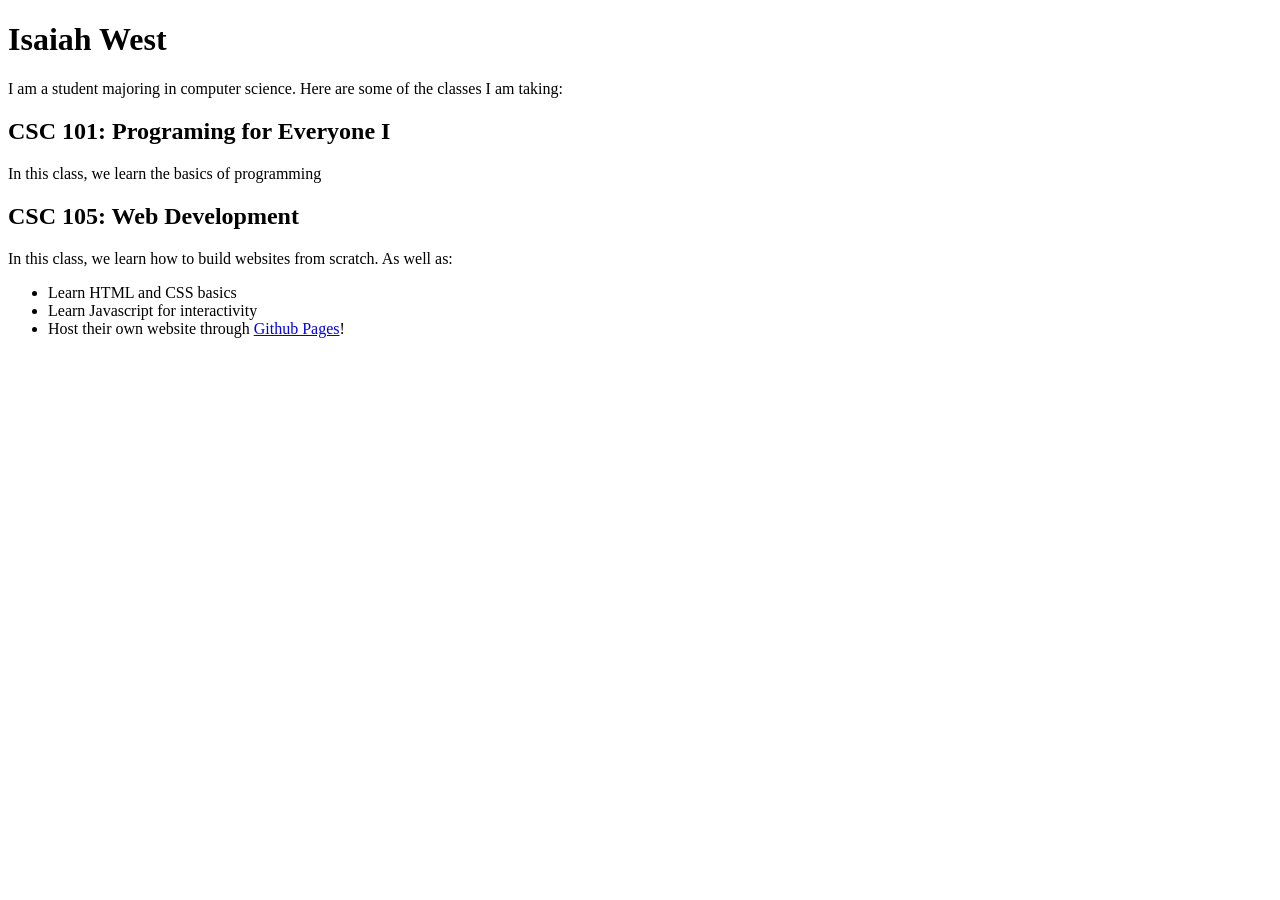
==== index.html @ 0cfdfc29 "Rename Aboutme.html to index.html" ====
<!DOCTYPE html>
<html lang="en">
<head>
	<title>About Me</title>
</head>
<body>
	
	<h1>Isaiah West</h1>
	<p>I am a student majoring in computer science. Here are some of the classes I am taking:</p>
	
	<h2>CSC 101: Programing for Everyone I</h2>
	<p>In this class, we learn the basics of programming</p>
	
	<h2>CSC 105: Web Development</h2>
	<p>In this class, we learn how to build websites from scratch. As well as:</p>
	
	<ul>
		<li>Learn HTML and CSS basics</li>
		<li>Learn Javascript for interactivity</li>
		<li>Host their own website through <a href="https://github.com" target="_blank">Github Pages</a>!</li>
	</ul>

</body>
</html>
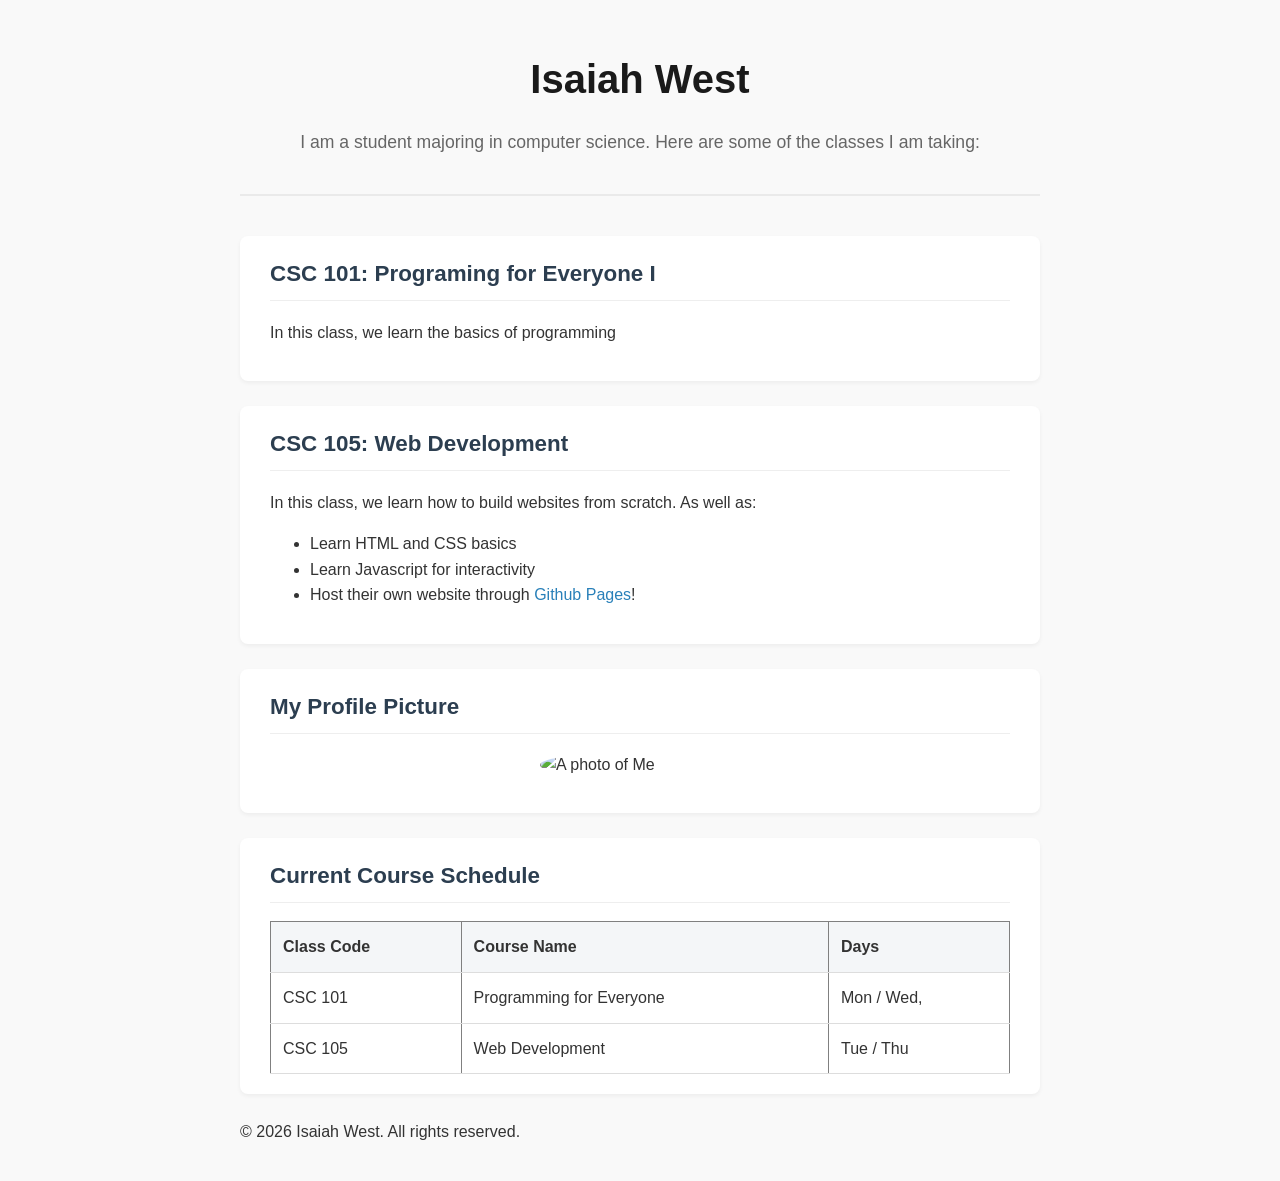
==== commit fc81bc47: "Rename Aboutme.html to index.html" ====
--- a/index.html
+++ b/index.html
@@ -2,23 +2,66 @@
 <html lang="en">
 <head>
 	<title>About Me</title>
+	<link href="stylish.css" rel="stylesheet">
 </head>
 <body>
 	
-	<h1>Isaiah West</h1>
-	<p>I am a student majoring in computer science. Here are some of the classes I am taking:</p>
+	<header>
+		<h1>Isaiah West</h1>
+		<p>I am a student majoring in computer science. Here are some of the classes I am taking:</p>
+	</header>
 	
-	<h2>CSC 101: Programing for Everyone I</h2>
-	<p>In this class, we learn the basics of programming</p>
+	<main>
+		<section>
+			<h2>CSC 101: Programing for Everyone I</h2>
+			<p>In this class, we learn the basics of programming</p>
 	
-	<h2>CSC 105: Web Development</h2>
-	<p>In this class, we learn how to build websites from scratch. As well as:</p>
+		</section>
+		
+		<section>
+			<h2>CSC 105: Web Development</h2>
+			<p>In this class, we learn how to build websites from scratch. As well as:</p>
+			<ul>
+				<li>Learn HTML and CSS basics</li>
+				<li>Learn Javascript for interactivity</li>
+				<li>Host their own website through <a href="https://github.com" target="_blank">Github Pages</a>!</li>
+			</ul>
+		</section>
+		
+		<section>
+			<h2>My Profile Picture</h2>
+			<img src="profile.jpg" alt="A photo of Me" width="200">
+		</section>
+		
+		<section>
+			<h2>Current Course Schedule</h2>
+			<table border="1">
+				<thead>
+					<tr>
+						<th>Class Code</th>
+						<th>Course Name</th>
+						<th>Days</th>
+					</tr>
+				</thead>
+				<tbody>
+					<tr>
+						<td>CSC 101</td>
+						<td>Programming for Everyone</td>
+						<td>Mon / Wed,</td>
+					</tr>
+					<tr>
+						<td>CSC 105</td>
+						<td>Web Development</td>
+						<td>Tue / Thu</td>
+					</tr>
+				</tbody>
+			</table>
+		</section>
+	<main>
 	
-	<ul>
-		<li>Learn HTML and CSS basics</li>
-		<li>Learn Javascript for interactivity</li>
-		<li>Host their own website through <a href="https://github.com" target="_blank">Github Pages</a>!</li>
-	</ul>
-
+	<footer>
+		<p>&copy; 2026 Isaiah West. All rights reserved.</p>
+	</footer>	
+		
 </body>
 </html>
--- a/stylish.css
+++ b/stylish.css
@@ -0,0 +1,77 @@
+
+body {
+    font-family: -apple-system, BlinkMacSystemFont, "Segoe UI", Roboto, Helvetica, Arial, sans-serif;
+    line-height: 1.6;
+    color: #333333;
+    max-width: 800px;
+    margin: 0 auto;
+    padding: 20px;
+    background-color: #f9f9f9;
+}
+
+header {
+    text-align: center;
+    margin-bottom: 40px;
+    border-bottom: 2px solid #eaeaea;
+    padding-bottom: 20px;
+}
+
+header h1 {
+    color: #1a1a1a;
+    font-size: 2.5rem;
+    margin-bottom: 5px;
+}
+
+header p {
+    color: #666666;
+    font-size: 1.1rem;
+}
+
+section {
+    background: #ffffff;
+    padding: 20px 30px;
+    margin-bottom: 25px;
+    border-radius: 8px;
+    box-shadow: 0 2px 4px rgba(0, 0, 0, 0.05);
+}
+
+section h2 {
+    color: #2c3e50;
+    font-size: 1.4rem;
+    border-bottom: 1px solid #eee;
+    padding-bottom: 8px;
+    margin-top: 0;
+}
+
+img {
+    display: block;
+    margin: 15px auto;
+    border-radius: 50%;
+    object-fit: cover;
+}
+
+table {
+    width: 100%;
+    border-collapse: collapse;
+    margin-top: 15px;
+}
+
+th, td {
+    padding: 12px;
+    text-align: left;
+    border-bottom: 1px solid #ddd;
+}
+
+th {
+    background-color: #f4f6f8;
+    color: #333333;
+}
+
+a {
+    color: #2980b9;
+    text-decoration: none;
+}
+
+a:hover {
+    text-decoration: underline;
+}
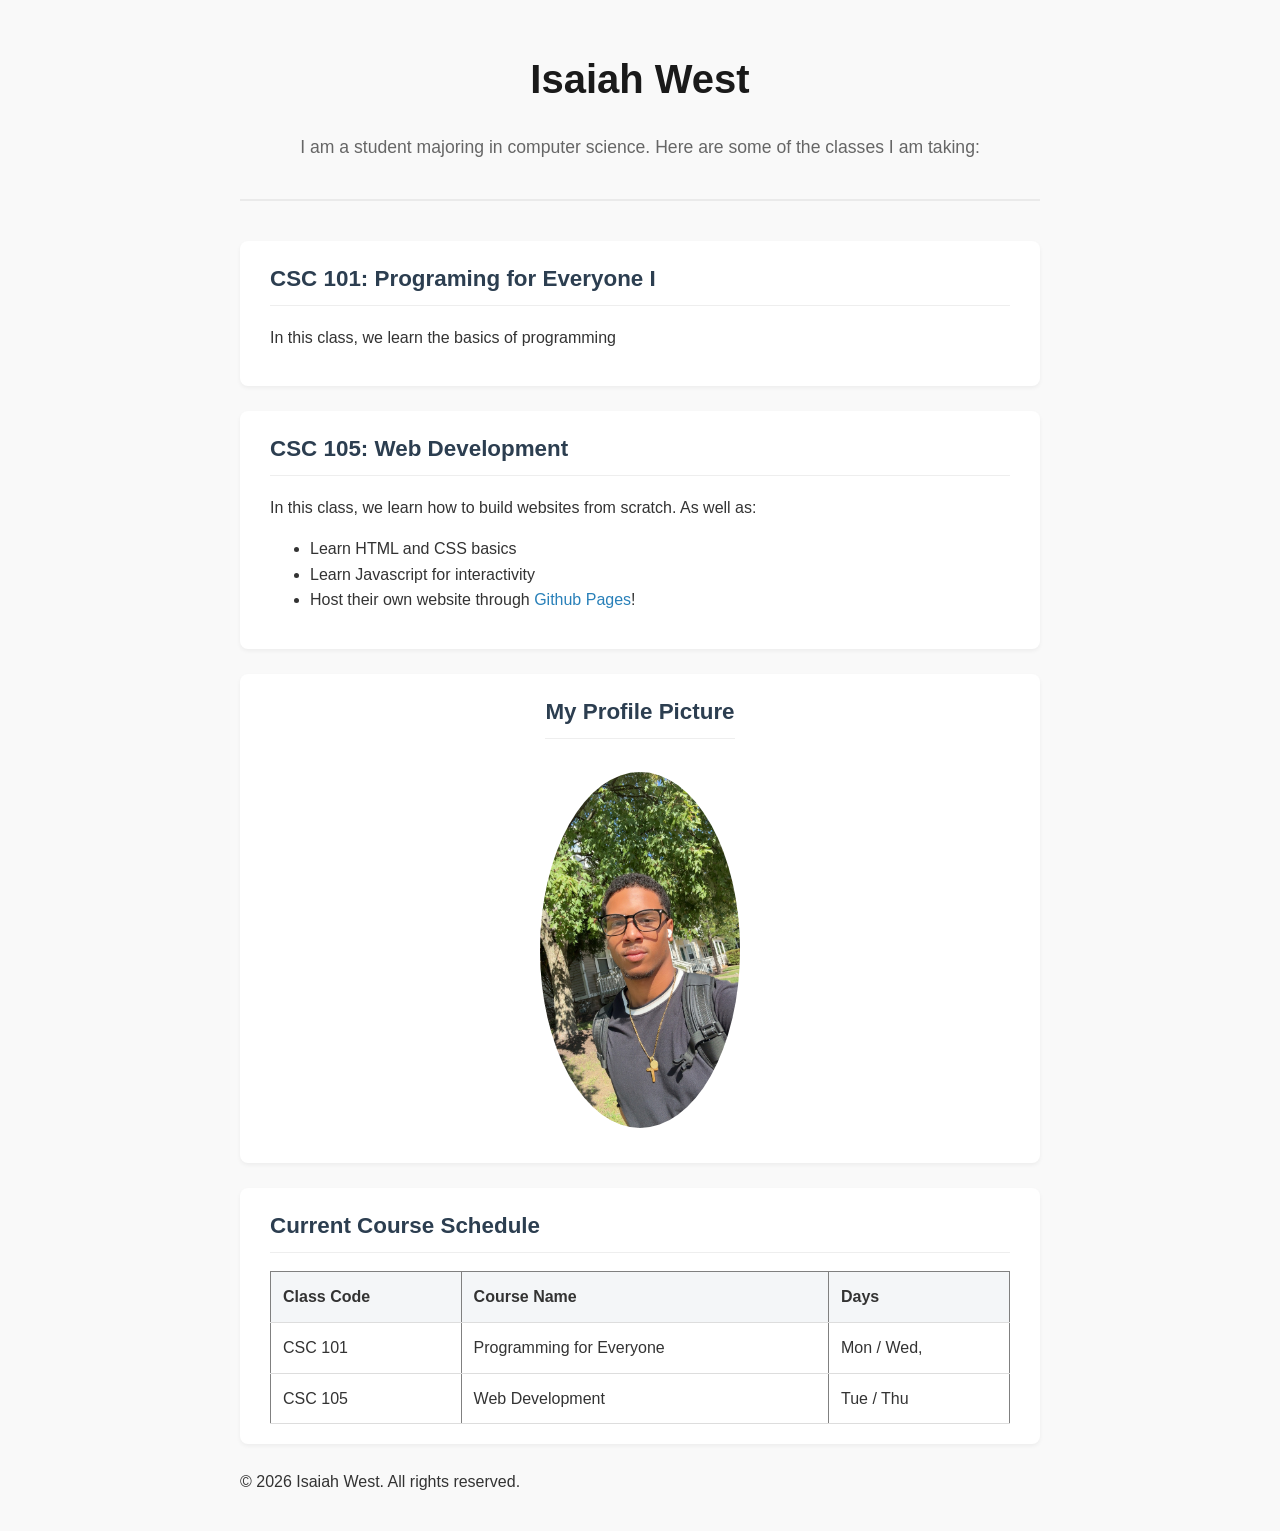
==== commit 9c4fb757: "Rename HW3.html to index.html" ====
--- a/index.html
+++ b/index.html
@@ -2,7 +2,7 @@
 <html lang="en">
 <head>
 	<title>About Me</title>
-	<link href="stylish.css" rel="stylesheet">
+	<link href="HW3.css" rel="stylesheet">
 </head>
 <body>
 	
@@ -28,7 +28,7 @@
 			</ul>
 		</section>
 		
-		<section>
+		<section class="flex-section">
 			<h2>My Profile Picture</h2>
 			<img src="profile.jpg" alt="A photo of Me" width="200">
 		</section>
--- a/HW3.css
+++ b/HW3.css
@@ -0,0 +1,93 @@
+body {
+    font-family: -apple-system, BlinkMacSystemFont, "Segoe UI", Roboto, Helvetica, Arial, sans-serif;
+    line-height: 1.6;
+    color: #333333;
+    max-width: 800px;
+    margin: 0 auto;
+    padding: 20px;
+    background-color: #f9f9f9;
+}
+
+header {
+    text-align: center;
+    margin-bottom: 40px;
+    border-bottom: 2px solid #eaeaea;
+    padding-bottom: 20px;
+	
+	display: flex;
+    flex-direction: column;
+    align-items: center;
+    justify-content: center;
+}
+
+header h1 {
+    color: #1a1a1a;
+    font-size: 2.5rem;
+    margin-bottom: 5px;
+}
+
+header p {
+    color: #666666;
+    font-size: 1.1rem;
+}
+
+section {
+    background: #ffffff;
+    padding: 20px 30px;
+    margin-bottom: 25px;
+    border-radius: 8px;
+    box-shadow: 0 2px 4px rgba(0, 0, 0, 0.05);
+}
+
+section h2 {
+    color: #2c3e50;
+    font-size: 1.4rem;
+    border-bottom: 1px solid #eee;
+    padding-bottom: 8px;
+    margin-top: 0;
+}
+
+img {
+    display: block;
+    margin: 15px auto;
+    border-radius: 50%;
+    object-fit: cover;
+}
+
+table {
+    width: 100%;
+    border-collapse: collapse;
+    margin-top: 15px;
+}
+
+th, td {
+    padding: 12px;
+    text-align: left;
+    border-bottom: 1px solid #ddd;
+}
+
+th {
+    background-color: #f4f6f8;
+    color: #333333;
+}
+
+a {
+    color: #2980b9;
+    text-decoration: none;
+}
+
+a:hover {
+    text-decoration: underline;
+}
+
+tr:hover {
+	background-color: #f1f1f1;
+	transition: background-color 0.2s ease;
+}
+
+.flex-section {
+	display: flex;
+	flex-direction: column;
+	align-items: center;
+	text-align: center;
+}
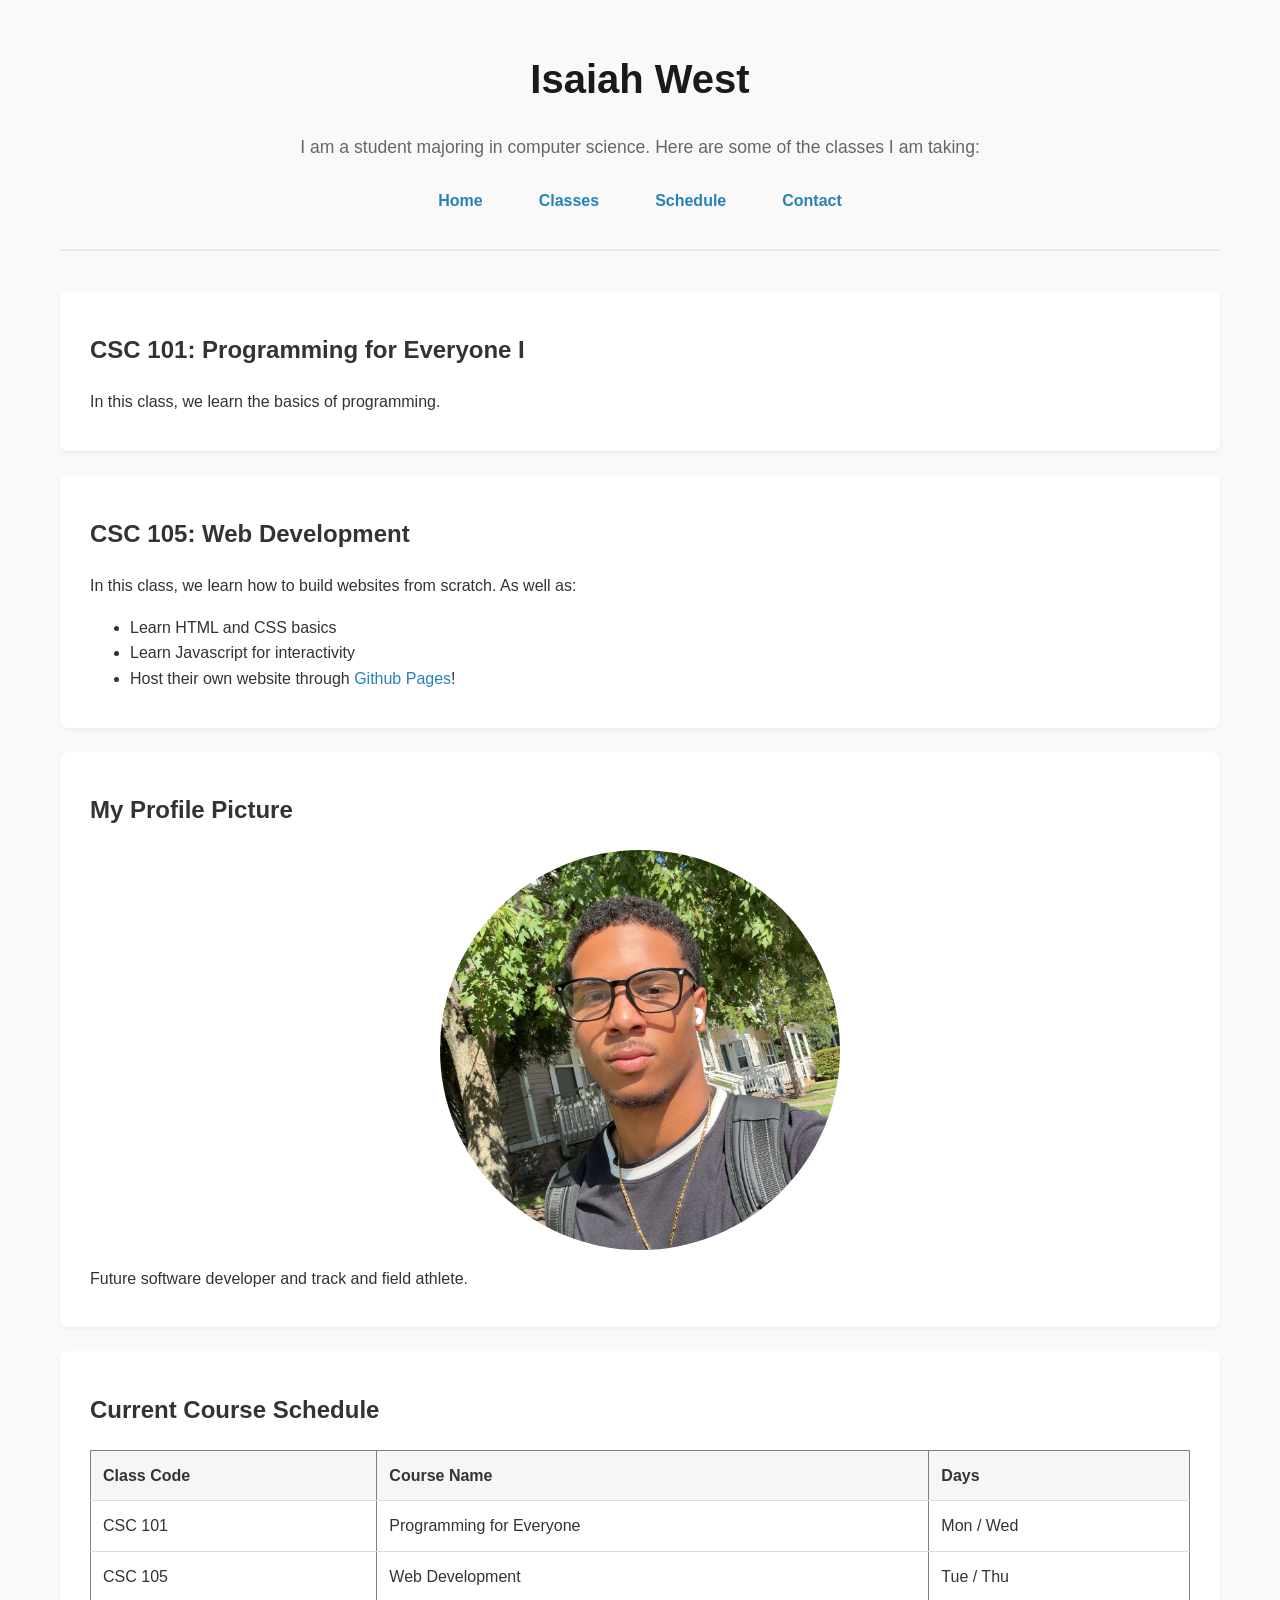
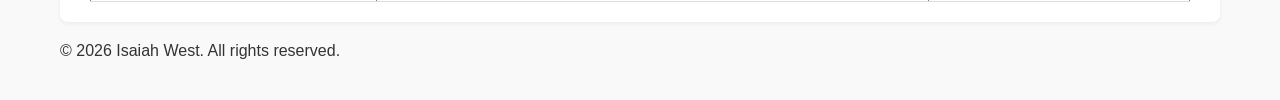
==== commit ea79ebb8: "Rename HW4.html to index.html" ====
--- a/index.html
+++ b/index.html
@@ -1,24 +1,33 @@
 <!DOCTYPE html>
 <html lang="en">
 <head>
-	<title>About Me</title>
-	<link href="HW3.css" rel="stylesheet">
+	<meta charset="UTF-8">
+	<meta name="viewport" content="width=device-width, initial-scale=1.0">
+	<title>About Me - Isaiah West</title>
+	<link href="HW4.css" rel="stylesheet">
 </head>
 <body>
 	
 	<header>
 		<h1>Isaiah West</h1>
 		<p>I am a student majoring in computer science. Here are some of the classes I am taking:</p>
+		<nav>
+			<ul class="nav-links">
+				<li><a href="#">Home</a></li>
+				<li><a href="#">Classes</a></li>
+				<li><a href="#">Schedule</a></li>
+				<li><a href="#">Contact</a></li>
+			</ul>
+		</nav>
 	</header>
 	
-	<main>
-		<section>
-			<h2>CSC 101: Programing for Everyone I</h2>
-			<p>In this class, we learn the basics of programming</p>
-	
+	<main class="content-container">
+		<section class="card">
+			<h2>CSC 101: Programming for Everyone I</h2>
+			<p>In this class, we learn the basics of programming.</p>
 		</section>
 		
-		<section>
+		<section class="card">
 			<h2>CSC 105: Web Development</h2>
 			<p>In this class, we learn how to build websites from scratch. As well as:</p>
 			<ul>
@@ -28,12 +37,18 @@
 			</ul>
 		</section>
 		
-		<section class="flex-section">
+		<section class="card flex-section">
 			<h2>My Profile Picture</h2>
-			<img src="profile.jpg" alt="A photo of Me" width="200">
+			<img 
+				src="profile.jpg" 
+				srcset="profile.jpg 400w, profile.jpg 800w" 
+				sizes="(max-width: 600px) 150px, 200px"
+				alt="A photo of Me" 
+				class="responsive-img">
+			<p>Future software developer and track and field athlete.</p>
 		</section>
 		
-		<section>
+		<section class="card">
 			<h2>Current Course Schedule</h2>
 			<table border="1">
 				<thead>
@@ -47,7 +62,7 @@
 					<tr>
 						<td>CSC 101</td>
 						<td>Programming for Everyone</td>
-						<td>Mon / Wed,</td>
+						<td>Mon / Wed</td>
 					</tr>
 					<tr>
 						<td>CSC 105</td>
@@ -57,7 +72,7 @@
 				</tbody>
 			</table>
 		</section>
-	<main>
+	</main>
 	
 	<footer>
 		<p>&copy; 2026 Isaiah West. All rights reserved.</p>
--- a/HW4.css
+++ b/HW4.css
@@ -0,0 +1,201 @@
+
+* {
+    box-sizing: border-box;
+}
+
+body {
+    font-family: -apple-system, BlinkMacSystemFont, "Segoe UI", Roboto, Helvetica, Arial, sans-serif;
+    line-height: 1.6;
+    color: #333333;
+    max-width: 1200px;
+    margin: 0 auto;
+    padding: 20px;
+    background-color: #f9f9f9;
+}
+
+header {
+    text-align: center;
+    margin-bottom: 40px;
+    border-bottom: 2px solid #eaeaea;
+    padding-bottom: 20px;
+    display: flex;
+    flex-direction: column;
+    align-items: center;
+    justify-content: center;
+}
+
+header h1 {
+    color: #1a1a1a;
+    font-size: 2.5rem;
+    margin-bottom: 5px;
+}
+
+header p {
+    color: #666666;
+    font-size: 1.1rem;
+    margin-bottom: 1rem;
+}
+
+
+.nav-links {
+    list-style: none;
+    display: flex;
+    justify-content: center;
+    gap: 1.5rem;
+    padding: 0;
+    margin-top: 10px;
+}
+
+.nav-links a {
+    color: #2980b9;
+    text-decoration: none;
+    font-weight: bold;
+    padding: 0.5rem 1rem;
+    border-radius: 4px;
+    transition: background-color 0.3s;
+}
+
+.nav-links a:hover {
+    background-color: #e2e8f0;
+    text-decoration: underline;
+}
+
+.content-container {
+    display: flex;
+    flex-wrap: wrap;
+    gap: 1.5rem;
+    justify-content: center;
+}
+
+.card {
+    background: #ffffff;
+    padding: 20px 30px;
+    border-radius: 8px;
+    box-shadow: 0 2px 4px rgba(0, 0, 0, 0.05);
+    flex: 1 1 100%; 
+
+section h2 {
+    color: #2c3e50;
+    font-size: 1.4rem;
+    border-bottom: 1px solid #eee;
+    padding-bottom: 8px;
+    margin-top: 0;
+}
+
+.responsive-img {
+    display: block;
+    margin: 15px auto;
+    border-radius: 50%;
+    object-fit: cover;
+    width: 400px;
+    height: 400px;
+}
+
+table {
+    width: 100%;
+    border-collapse: collapse;
+    margin-top: 15px;
+}
+
+th, td {
+    padding: 12px;
+    text-align: left;
+    border-bottom: 1px solid #ddd;
+}
+
+th {
+    background-color: #f4f6f8;
+    color: #333333;
+}
+
+a {
+    color: #2980b9;
+    text-decoration: none;
+}
+
+a:hover {
+    text-decoration: underline;
+}
+
+tr:hover {
+    background-color: #f1f1f1;
+    transition: background-color 0.2s ease;
+}
+
+.flex-section {
+    display: flex;
+    flex-direction: column;
+    align-items: center;
+    text-align: center;
+}
+
+footer {
+    text-align: center;
+    padding: 20px;
+    margin-top: 40px;
+    border-top: 2px solid #eaeaea;
+    color: #666666;
+}
+
+@media screen and (max-width: 600px) {
+    body {
+        padding: 10px;
+        font-size: 16px;
+    }
+
+    .content-container {
+        flex-direction: column;
+    }
+
+    .card {
+        flex: 1 1 100%;
+        text-align: center;
+    }
+
+    .nav-links {
+        flex-direction: column;
+        gap: 0.5rem;
+        width: 100%;
+    }
+
+    .nav-links a {
+        display: block;
+        padding: 1rem;
+        background-color: #f1f5f9;
+        font-size: 1.1rem;
+    }
+}
+
+@media screen and (min-width: 601px) and (max-width: 1024px) {
+    body {
+        font-size: 15px;
+    }
+
+    .card {
+        flex: 1 1 calc(50% - 1.5rem);
+    }
+
+    .nav-links {
+        flex-direction: row;
+    }
+}
+
+@media screen and (min-width: 1025px) {
+    body {
+        font-size: 16px;
+        padding: 40px;
+    }
+
+    .content-container {
+        gap: 2.5rem; 
+        padding: 2rem 0;
+    }
+
+    .card {
+        flex: 1 1 calc(33.333% - 2.5rem); 
+
+    .nav-links {
+        flex-direction: row;
+        gap: 2rem;
+    }
+}
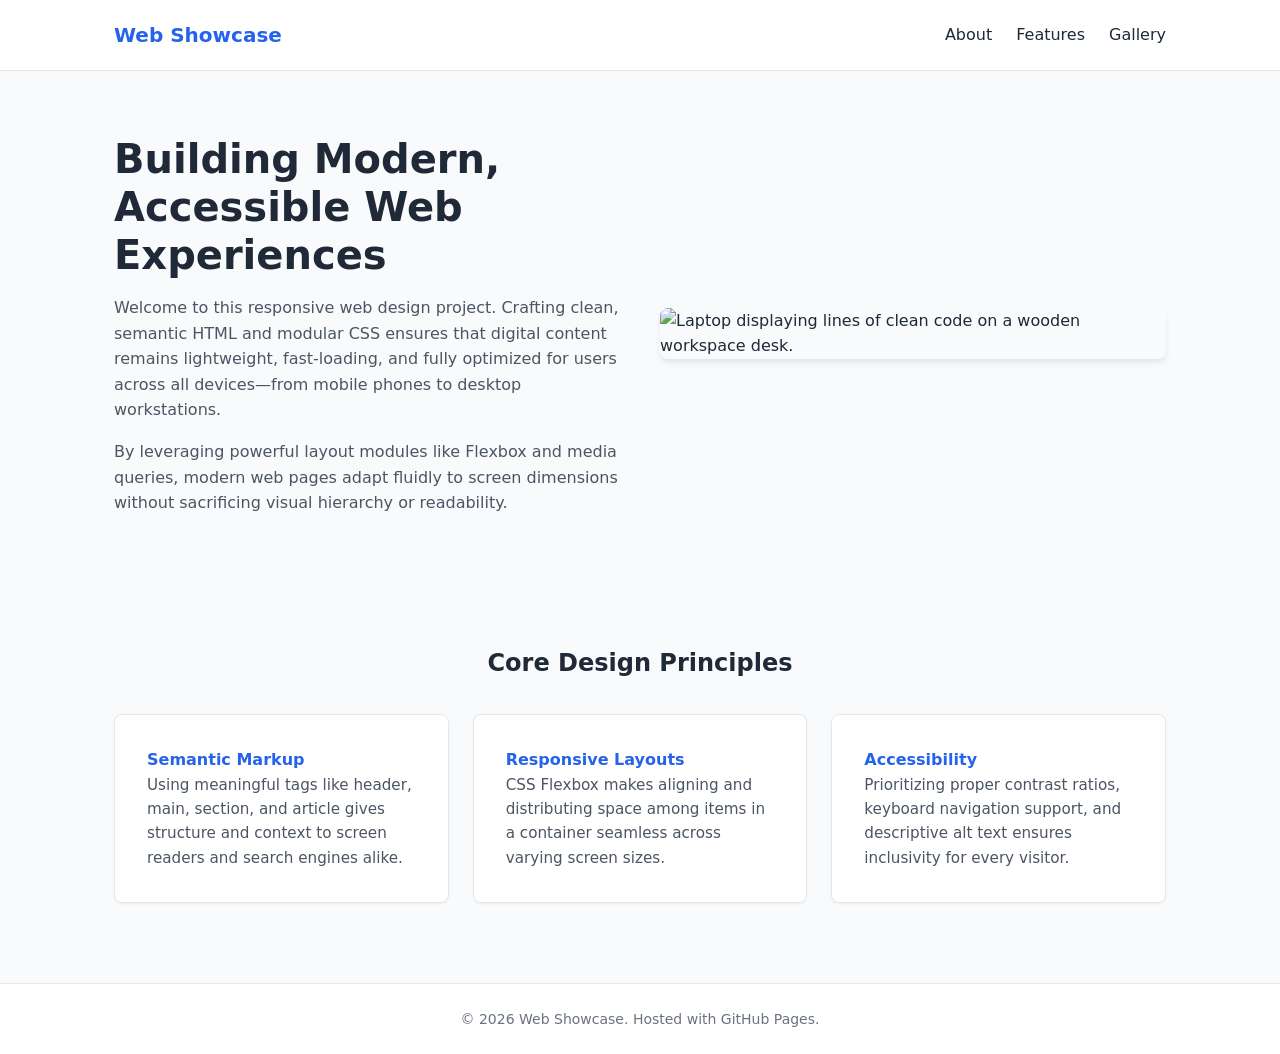
==== commit b943f390: "Rename HW5.html to index.html" ====
--- a/index.html
+++ b/index.html
@@ -1,82 +1,76 @@
 <!DOCTYPE html>
 <html lang="en">
 <head>
-	<meta charset="UTF-8">
-	<meta name="viewport" content="width=device-width, initial-scale=1.0">
-	<title>About Me - Isaiah West</title>
-	<link href="HW4.css" rel="stylesheet">
+    <meta charset="UTF-8">
+    <meta name="viewport" content="width=device-width, initial-scale=1.0">
+    <title>Dynamic Web Showcase & Design</title>
+    <link rel="stylesheet" href="style5.css">
 </head>
 <body>
-	
-	<header>
-		<h1>Isaiah West</h1>
-		<p>I am a student majoring in computer science. Here are some of the classes I am taking:</p>
-		<nav>
-			<ul class="nav-links">
-				<li><a href="#">Home</a></li>
-				<li><a href="#">Classes</a></li>
-				<li><a href="#">Schedule</a></li>
-				<li><a href="#">Contact</a></li>
-			</ul>
-		</nav>
-	</header>
-	
-	<main class="content-container">
-		<section class="card">
-			<h2>CSC 101: Programming for Everyone I</h2>
-			<p>In this class, we learn the basics of programming.</p>
-		</section>
-		
-		<section class="card">
-			<h2>CSC 105: Web Development</h2>
-			<p>In this class, we learn how to build websites from scratch. As well as:</p>
-			<ul>
-				<li>Learn HTML and CSS basics</li>
-				<li>Learn Javascript for interactivity</li>
-				<li>Host their own website through <a href="https://github.com" target="_blank">Github Pages</a>!</li>
-			</ul>
-		</section>
-		
-		<section class="card flex-section">
-			<h2>My Profile Picture</h2>
-			<img 
-				src="profile.jpg" 
-				srcset="profile.jpg 400w, profile.jpg 800w" 
-				sizes="(max-width: 600px) 150px, 200px"
-				alt="A photo of Me" 
-				class="responsive-img">
-			<p>Future software developer and track and field athlete.</p>
-		</section>
-		
-		<section class="card">
-			<h2>Current Course Schedule</h2>
-			<table border="1">
-				<thead>
-					<tr>
-						<th>Class Code</th>
-						<th>Course Name</th>
-						<th>Days</th>
-					</tr>
-				</thead>
-				<tbody>
-					<tr>
-						<td>CSC 101</td>
-						<td>Programming for Everyone</td>
-						<td>Mon / Wed</td>
-					</tr>
-					<tr>
-						<td>CSC 105</td>
-						<td>Web Development</td>
-						<td>Tue / Thu</td>
-					</tr>
-				</tbody>
-			</table>
-		</section>
-	</main>
-	
-	<footer>
-		<p>&copy; 2026 Isaiah West. All rights reserved.</p>
-	</footer>	
-		
+
+ 
+    <header class="site-header">
+        <div class="container header-container">
+            <h1 class="logo">Web Showcase</h1>
+            <nav aria-label="Main Navigation">
+                <ul class="nav-links">
+                    <li><a href="#about">About</a></li>
+                    <li><a href="#features">Features</a></li>
+                    <li><a href="#gallery">Gallery</a></li>
+                </ul>
+            </nav>
+        </div>
+    </header>
+
+    <main>
+        
+        <section id="about" class="hero-section">
+            <div class="container hero-grid">
+                <div class="hero-text">
+                    <h2>Building Modern, Accessible Web Experiences</h2>
+                    <p>Welcome to this responsive web design project. Crafting clean, semantic HTML and modular CSS ensures that digital content remains lightweight, fast-loading, and fully optimized for users across all devices—from mobile phones to desktop workstations.</p>
+                    <p>By leveraging powerful layout modules like Flexbox and media queries, modern web pages adapt fluidly to screen dimensions without sacrificing visual hierarchy or readability.</p>
+                </div>
+                <div class="hero-image-wrapper">
+                    <img src="https://images.unsplash.com/photo-1498050108023-c5249f4df085?auto=format&fit=crop&w=800&q=80" 
+                         alt="Laptop displaying lines of clean code on a wooden workspace desk." 
+                         class="responsive-img">
+                </div>
+            </div>
+        </section>
+
+        
+        <section id="features" class="features-section">
+            <div class="container">
+                <h3 class="section-title">Core Design Principles</h3>
+                <div class="card-flex-wrapper">
+                    
+                    <article class="feature-card">
+                        <h4>Semantic Markup</h4>
+                        <p>Using meaningful tags like header, main, section, and article gives structure and context to screen readers and search engines alike.</p>
+                    </article>
+
+                    <article class="feature-card">
+                        <h4>Responsive Layouts</h4>
+                        <p>CSS Flexbox makes aligning and distributing space among items in a container seamless across varying screen sizes.</p>
+                    </article>
+
+                    <article class="feature-card">
+                        <h4>Accessibility</h4>
+                        <p>Prioritizing proper contrast ratios, keyboard navigation support, and descriptive alt text ensures inclusivity for every visitor.</p>
+                    </article>
+
+                </div>
+            </div>
+        </section>
+    </main>
+
+    
+    <footer class="site-footer">
+        <div class="container footer-container">
+            <p>&copy; 2026 Web Showcase. Hosted with GitHub Pages.</p>
+        </div>
+    </footer>
+
 </body>
 </html>
--- a/style5.css
+++ b/style5.css
@@ -0,0 +1,164 @@
+* {
+    box-sizing: border-box;
+    margin: 0;
+    padding: 0;
+}
+
+:root {
+    --primary-color: #2563eb;
+    --primary-dark: #1d4ed8;
+    --text-color: #1f2937;
+    --bg-color: #f9fafb;
+    --card-bg: #ffffff;
+    --border-color: #e5e7eb;
+    --max-width: 1100px;
+}
+
+body {
+    font-family: system-ui, -apple-system, BlinkMacSystemFont, "Segoe UI", Roboto, sans-serif;
+    color: var(--text-color);
+    background-color: var(--bg-color);
+    line-height: 1.6;
+}
+
+.container {
+    width: 100%;
+    max-width: var(--max-width);
+    margin: 0 auto;
+    padding: 0 1.5rem;
+}
+
+.site-header {
+    background-color: var(--card-bg);
+    border-bottom: 1px solid var(--border-color);
+    position: sticky;
+    top: 0;
+    z-index: 100;
+}
+
+.header-container {
+    display: flex;
+    justify-content: space-between;
+    align-items: center;
+    height: 70px;
+}
+
+.logo {
+    font-size: 1.25rem;
+    font-weight: 700;
+    color: var(--primary-color);
+}
+
+.nav-links {
+    list-style: none;
+    display: flex;
+    gap: 1.5rem;
+}
+
+.nav-links a {
+    text-decoration: none;
+    color: var(--text-color);
+    font-weight: 500;
+    transition: color 0.2s ease;
+}
+
+.nav-links a:hover {
+    color: var(--primary-color);
+}
+
+.hero-section {
+    padding: 4rem 0;
+}
+
+.hero-grid {
+    display: flex;
+    flex-direction: column;
+    gap: 2.5rem;
+    align-items: center;
+}
+
+.hero-text h2 {
+    font-size: 2rem;
+    margin-bottom: 1rem;
+    line-height: 1.2;
+}
+
+.hero-text p {
+    margin-bottom: 1rem;
+    color: #4b5563;
+}
+
+.hero-image-wrapper {
+    width: 100%;
+}
+
+.responsive-img {
+    width: 100%;
+    height: auto;
+    border-radius: 8px;
+    box-shadow: 0 4px 6px -1px rgba(0, 0, 0, 0.1);
+}
+
+.features-section {
+    padding: 3rem 0 5rem 0;
+}
+
+.section-title {
+    font-size: 1.5rem;
+    margin-bottom: 2rem;
+    text-align: center;
+}
+
+.card-flex-wrapper {
+    display: flex;
+    flex-direction: column;
+    gap: 1.5rem;
+}
+
+.feature-card {
+    background-color: var(--card-bg);
+    border: 1px solid var(--border-color);
+    border-radius: 8px;
+    padding: 2rem;
+    flex: 1;
+    box-shadow: 0 1px 3px rgba(0, 0, 0, 0.05);
+}
+
+.feature-card h4 {
+    margin-bottom: 0.75srem;
+    color: var(--primary-color);
+}
+
+.feature-card p {
+    color: #4b5563;
+    font-size: 0.95rem;
+}
+
+/* Footer */
+.site-footer {
+    background-color: var(--card-bg);
+    border-top: 1px solid var(--border-color);
+    padding: 1.5rem 0;
+    text-align: center;
+    font-size: 0.875rem;
+    color: #6b7280;
+}
+
+/* Media Queries for Desktop and Tablet Views */@media (min-width: 768px) {
+    .hero-grid {
+        flex-direction: row;
+        align-items: center;
+    }
+
+    .hero-text, .hero-image-wrapper {
+        flex: 1;
+    }
+
+    .hero-text h2 {
+        font-size: 2.5rem;
+    }
+
+    .card-flex-wrapper {
+        flex-direction: row;
+    }
+}
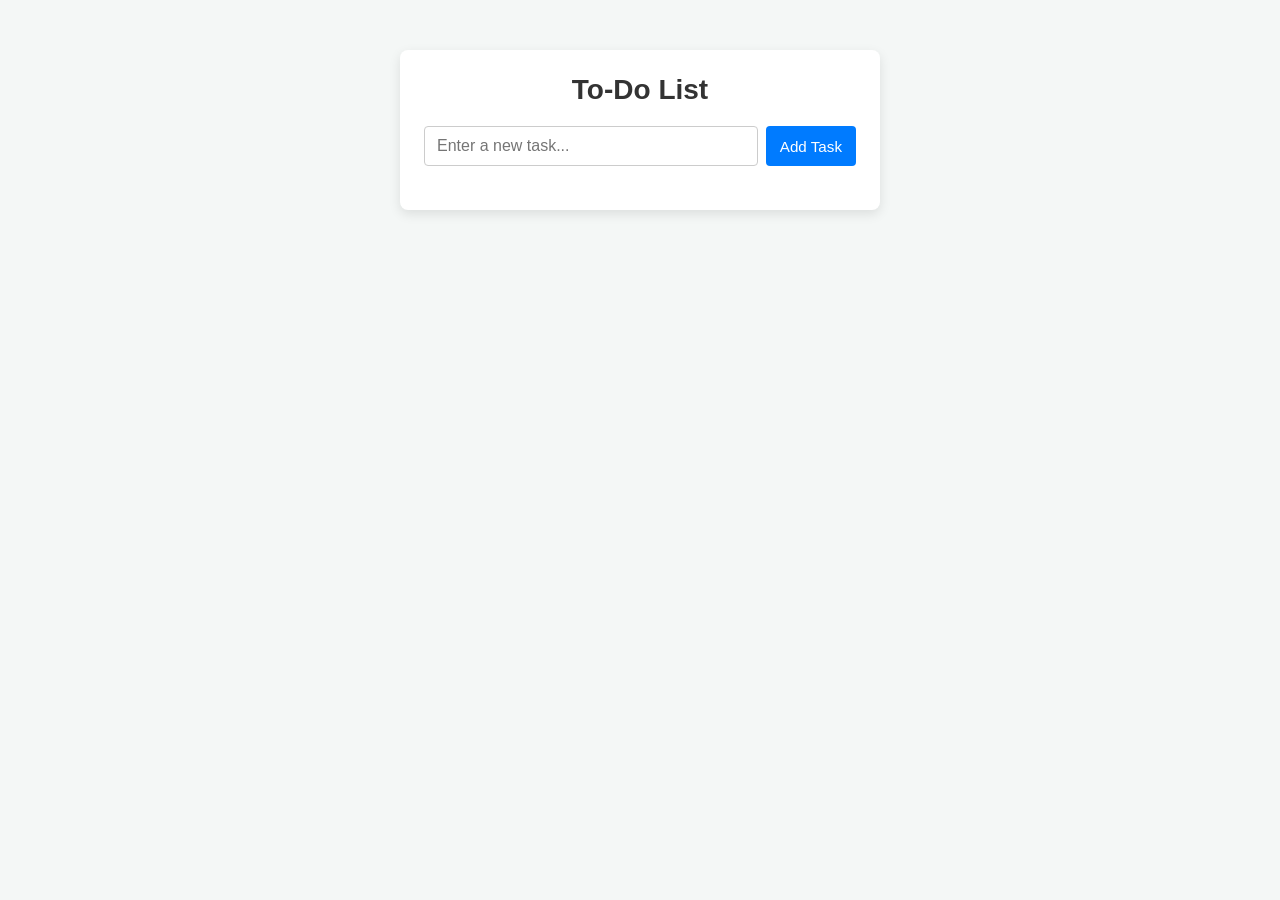
==== commit 840b9a98: "Rename HW7.html to index.html" ====
--- a/index.html
+++ b/index.html
@@ -1,76 +1,23 @@
 <!DOCTYPE html>
 <html lang="en">
 <head>
-    <meta charset="UTF-8">
-    <meta name="viewport" content="width=device-width, initial-scale=1.0">
-    <title>Dynamic Web Showcase & Design</title>
-    <link rel="stylesheet" href="style5.css">
+  <meta charset="UTF-8">
+  <meta name="viewport" content="width=device-width, initial-scale=1.0">
+  <title>To-Do List</title>
+  <link rel="stylesheet" href="HW7.css">
 </head>
 <body>
+  <div class="todo-container">
+    <h1>To-Do List</h1>
+    
+    <div class="input-group">
+      <input type="text" id="taskInput" placeholder="Enter a new task..." aria-label="New task">
+      <button id="addTaskBtn">Add Task</button>
+    </div>
 
- 
-    <header class="site-header">
-        <div class="container header-container">
-            <h1 class="logo">Web Showcase</h1>
-            <nav aria-label="Main Navigation">
-                <ul class="nav-links">
-                    <li><a href="#about">About</a></li>
-                    <li><a href="#features">Features</a></li>
-                    <li><a href="#gallery">Gallery</a></li>
-                </ul>
-            </nav>
-        </div>
-    </header>
+    <ul id="taskList"></ul>
+  </div>
 
-    <main>
-        
-        <section id="about" class="hero-section">
-            <div class="container hero-grid">
-                <div class="hero-text">
-                    <h2>Building Modern, Accessible Web Experiences</h2>
-                    <p>Welcome to this responsive web design project. Crafting clean, semantic HTML and modular CSS ensures that digital content remains lightweight, fast-loading, and fully optimized for users across all devices—from mobile phones to desktop workstations.</p>
-                    <p>By leveraging powerful layout modules like Flexbox and media queries, modern web pages adapt fluidly to screen dimensions without sacrificing visual hierarchy or readability.</p>
-                </div>
-                <div class="hero-image-wrapper">
-                    <img src="https://images.unsplash.com/photo-1498050108023-c5249f4df085?auto=format&fit=crop&w=800&q=80" 
-                         alt="Laptop displaying lines of clean code on a wooden workspace desk." 
-                         class="responsive-img">
-                </div>
-            </div>
-        </section>
-
-        
-        <section id="features" class="features-section">
-            <div class="container">
-                <h3 class="section-title">Core Design Principles</h3>
-                <div class="card-flex-wrapper">
-                    
-                    <article class="feature-card">
-                        <h4>Semantic Markup</h4>
-                        <p>Using meaningful tags like header, main, section, and article gives structure and context to screen readers and search engines alike.</p>
-                    </article>
-
-                    <article class="feature-card">
-                        <h4>Responsive Layouts</h4>
-                        <p>CSS Flexbox makes aligning and distributing space among items in a container seamless across varying screen sizes.</p>
-                    </article>
-
-                    <article class="feature-card">
-                        <h4>Accessibility</h4>
-                        <p>Prioritizing proper contrast ratios, keyboard navigation support, and descriptive alt text ensures inclusivity for every visitor.</p>
-                    </article>
-
-                </div>
-            </div>
-        </section>
-    </main>
-
-    
-    <footer class="site-footer">
-        <div class="container footer-container">
-            <p>&copy; 2026 Web Showcase. Hosted with GitHub Pages.</p>
-        </div>
-    </footer>
-
+  <script src="script.js"></script>
 </body>
 </html>
--- a/HW7.css
+++ b/HW7.css
@@ -0,0 +1,120 @@
+* {
+  box-sizing: border-box;
+  margin: 0;
+  padding: 0;
+}
+
+body {
+  font-family: Arial, sans-serif;
+  background-color: #f4f7f6;
+  color: #333;
+  display: flex;
+  justify-content: center;
+  padding: 50px 20px;
+}
+
+.todo-container {
+  background-color: #ffffff;
+  width: 100%;
+  max-width: 480px;
+  padding: 24px;
+  border-radius: 8px;
+  box-shadow: 0 4px 12px rgba(0, 0, 0, 0.1);
+}
+
+h1 {
+  text-align: center;
+  margin-bottom: 20px;
+  font-size: 1.75rem;
+}
+
+.input-group {
+  display: flex;
+  gap: 8px;
+  margin-bottom: 20px;
+}
+
+input[type="text"] {
+  flex: 1;
+  padding: 10px 12px;
+  font-size: 1rem;
+  border: 1px solid #ccc;
+  border-radius: 4px;
+}
+
+input[type="text"]:focus {
+  outline: none;
+  border-color: #007bff;
+}
+
+button {
+  padding: 10px 14px;
+  font-size: 0.95rem;
+  border: none;
+  border-radius: 4px;
+  cursor: pointer;
+  transition: background-color 0.2s ease;
+}
+
+#addTaskBtn {
+  background-color: #007bff;
+  color: white;
+}
+
+#addTaskBtn:hover {
+  background-color: #0056b3;
+}
+
+ul {
+  list-style-type: none;
+}
+
+li {
+  display: flex;
+  justify-content: space-between;
+  align-items: center;
+  padding: 10px 12px;
+  border-bottom: 1px solid #eee;
+  gap: 10px;
+}
+
+li:last-child {
+  border-bottom: none;
+}
+
+.task-text {
+  flex: 1;
+  word-break: break-word;
+}
+
+.completed .task-text {
+  text-decoration: line-through;
+  color: #888;
+}
+
+.button-group {
+  display: flex;
+  gap: 6px;
+}
+
+.complete-btn {
+  background-color: #28a745;
+  color: white;
+  padding: 6px 10px;
+  font-size: 0.85rem;
+}
+
+.complete-btn:hover {
+  background-color: #218838;
+}
+
+.remove-btn {
+  background-color: #dc3545;
+  color: white;
+  padding: 6px 10px;
+  font-size: 0.85rem;
+}
+
+.remove-btn:hover {
+  background-color: #c82333;
+}
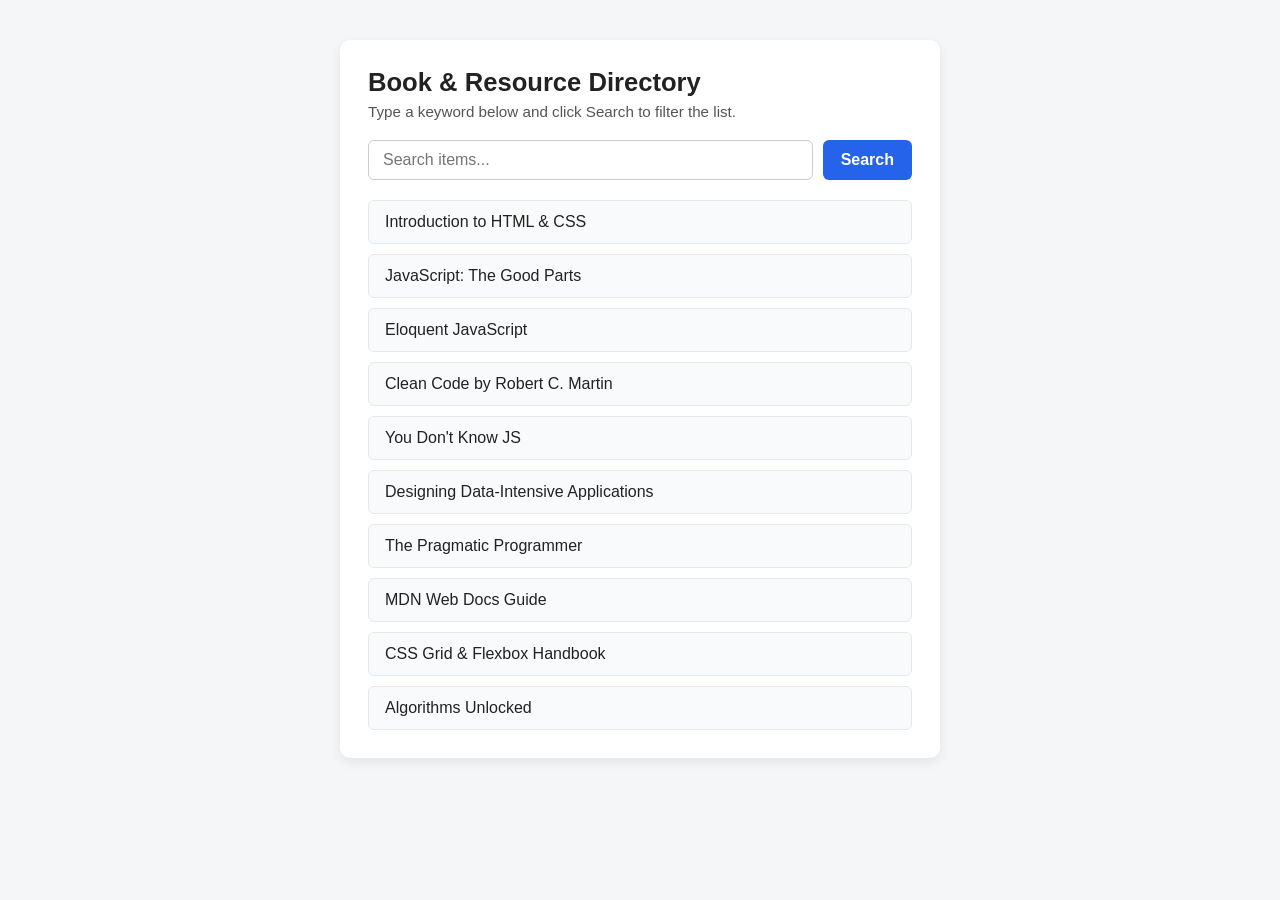
==== commit c4ea3e7f: "Rename HW8.txt to index.html" ====
--- a/index.html
+++ b/index.html
@@ -1,23 +1,30 @@
 <!DOCTYPE html>
 <html lang="en">
 <head>
-  <meta charset="UTF-8">
-  <meta name="viewport" content="width=device-width, initial-scale=1.0">
-  <title>To-Do List</title>
-  <link rel="stylesheet" href="HW7.css">
+  <meta charset="UTF-8" />
+  <meta name="viewport" content="width=device-width, initial-scale=1.0" />
+  <title>Item Filter Assignment</title>
+  <link rel="stylesheet" href="HW8.css" />
 </head>
 <body>
-  <div class="todo-container">
-    <h1>To-Do List</h1>
-    
-    <div class="input-group">
-      <input type="text" id="taskInput" placeholder="Enter a new task..." aria-label="New task">
-      <button id="addTaskBtn">Add Task</button>
+  <main class="container">
+    <h1>Book & Resource Directory</h1>
+    <p class="subtitle">Type a keyword below and click Search to filter the list.</p>
+
+    <div class="search-controls">
+      <input
+        type="text"
+        id="search-input"
+        placeholder="Search items..."
+        aria-label="Search items"
+      />
+      <button id="search-btn" type="button">Search</button>
     </div>
 
-    <ul id="taskList"></ul>
-  </div>
+    <!-- Sub-elements will be added here via JavaScript when the page loads -->
+    <ul id="item-list"></ul>
+  </main>
 
-  <script src="script.js"></script>
+  <script src="HW8.js"></script>
 </body>
 </html>
--- a/HW8.css
+++ b/HW8.css
@@ -0,0 +1,86 @@
+* {
+  box-sizing: border-box;
+  margin: 0;
+  padding: 0;
+}
+
+body {
+  font-family: -apple-system, BlinkMacSystemFont, "Segoe UI", Roboto, sans-serif;
+  background-color: #f4f6f8;
+  color: #222;
+  padding: 40px 16px;
+}
+
+.container {
+  max-width: 600px;
+  margin: 0 auto;
+  background: #ffffff;
+  padding: 28px;
+  border-radius: 10px;
+  box-shadow: 0 4px 12px rgba(0, 0, 0, 0.08);
+}
+
+h1 {
+  font-size: 1.6rem;
+  margin-bottom: 6px;
+}
+
+.subtitle {
+  color: #555;
+  font-size: 0.95rem;
+  margin-bottom: 20px;
+}
+
+.search-controls {
+  display: flex;
+  gap: 10px;
+  margin-bottom: 20px;
+}
+
+#search-input {
+  flex: 1;
+  padding: 10px 14px;
+  font-size: 1rem;
+  border: 1px solid #ccc;
+  border-radius: 6px;
+}
+
+#search-input:focus {
+  outline: none;
+  border-color: #2563eb;
+}
+
+#search-btn {
+  padding: 10px 18px;
+  font-size: 1rem;
+  font-weight: 600;
+  color: #ffffff;
+  background-color: #2563eb;
+  border: none;
+  border-radius: 6px;
+  cursor: pointer;
+}
+
+#search-btn:hover {
+  background-color: #1d4ed8;
+}
+
+#item-list {
+  list-style-type: none;
+  display: flex;
+  flex-direction: column;
+  gap: 10px;
+}
+
+#item-list li {
+  padding: 12px 16px;
+  background-color: #f9fafb;
+  border: 1px solid #e5e7eb;
+  border-radius: 6px;
+  font-size: 1rem;
+}
+
+/* Hides non-matching elements from the layout */
+.hidden {
+  display: none;
+}
